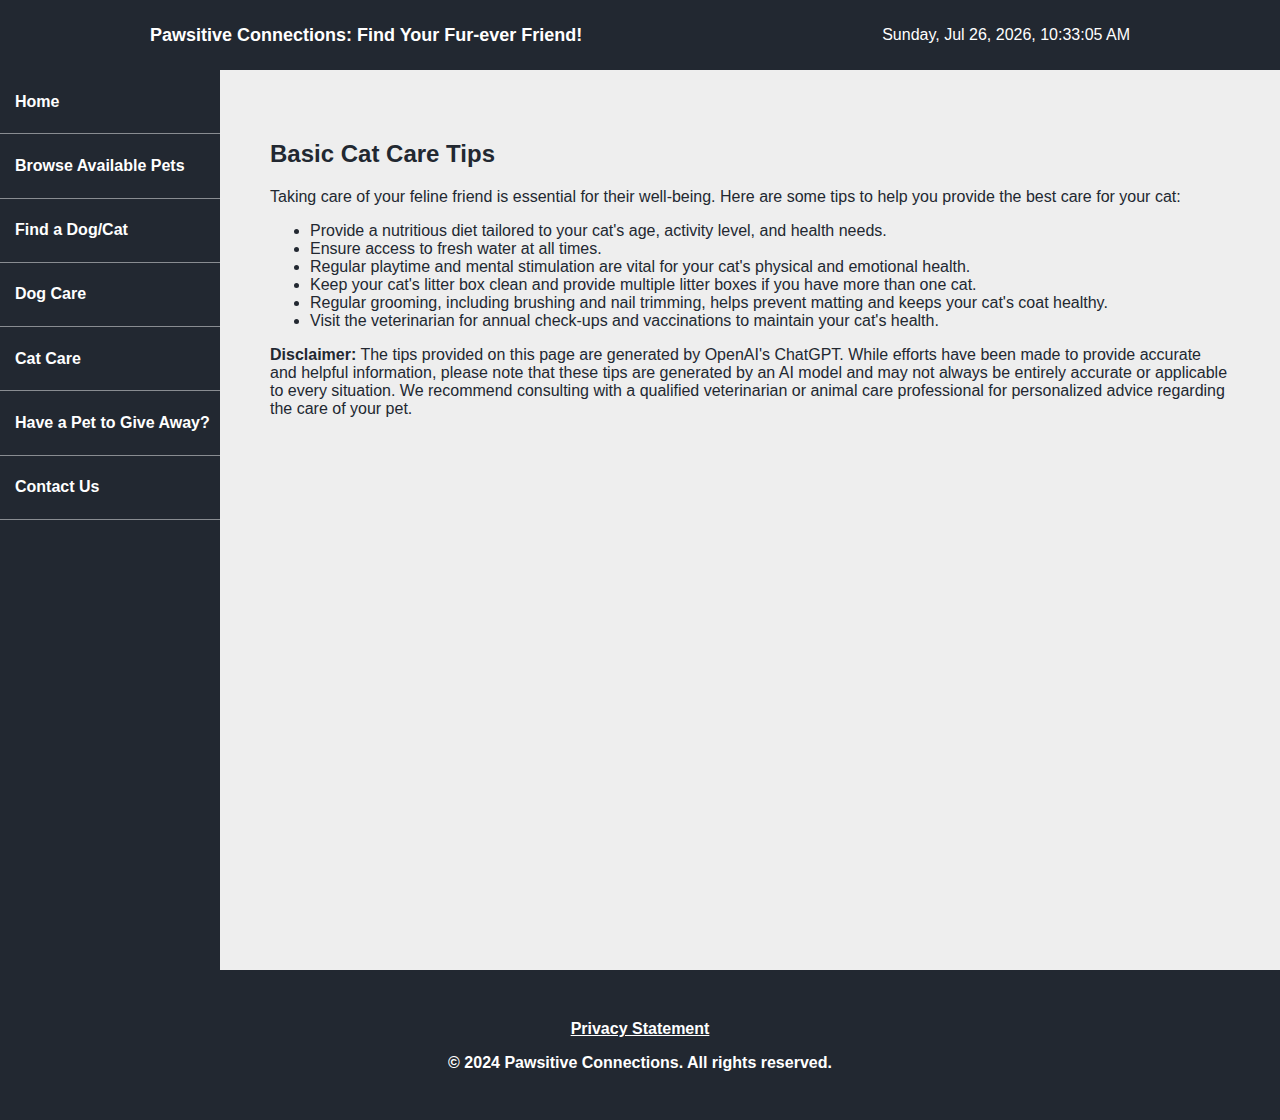
==== catcare.html @ 81d4099d "Initial Commit" ====
<!DOCTYPE html>
<html lang="en">

<head>
    <meta charset="UTF-8">
    <meta name="viewport" content="width=device-width, initial-scale=1.0">
    <link rel="stylesheet" href="styles.css">
    <title>Care Care</title>
    <script src="script.js"></script>
</head>

<body>
    <div class="header">
        <a href="index.html" class="logo">Pawsitive Connections: Find Your Fur-ever Friend!</a>
        <span id="time"></span>
    </div>
    <div class="main">
        <div class="navbar">
            <ul class="links-list">
                <li><a href="index.html">Home</a></li>
                <li><a href="pets.html">Browse Available Pets</a></li>
                <li><a href="find.html">Find a Dog/Cat</a></li>
                <li><a href="dogcare.html">Dog Care</a></li>
                <li><a href="catcare.html">Cat Care</a></li>
                <li><a href="giveaway.html">Have a Pet to Give Away?</a></li>
                <li><a href="contact.html">Contact Us</a></li>
            </ul>
        </div>
        <div class="content">
            <h2>Basic Cat Care Tips</h2>
            <p>Taking care of your feline friend is essential for their well-being. Here are some tips to help you
                provide the best care for your cat:</p>
            <ul>
                <li>Provide a nutritious diet tailored to your cat's age, activity level, and health needs.</li>
                <li>Ensure access to fresh water at all times.</li>
                <li>Regular playtime and mental stimulation are vital for your cat's physical and emotional health.</li>
                <li>Keep your cat's litter box clean and provide multiple litter boxes if you have more than one cat.
                </li>
                <li>Regular grooming, including brushing and nail trimming, helps prevent matting and keeps your cat's
                    coat healthy.</li>
                <li>Visit the veterinarian for annual check-ups and vaccinations to maintain your cat's health.</li>
            </ul>
            <p><strong>Disclaimer:</strong> The tips provided on this page are generated by OpenAI's ChatGPT. While
                efforts have been made to provide accurate and helpful information, please note that these tips are
                generated by an AI model and may not always be entirely accurate or applicable to every situation. We
                recommend consulting with a qualified veterinarian or animal care professional for personalized advice
                regarding the care of your pet.</p>
        </div>
    </div>
    <div class="footer">
        <div class="privacy-disclaimer">
            <a href="privacy.html">Privacy Statement</a>
        </div>
        <p>&copy; 2024 Pawsitive Connections. All rights reserved.</p>
    </div>
</body>

</html>
---- styles.css ----
body {
  margin: 0;
  font-family: 'Roboto', sans-serif;
}

.header {
  background-color: #222831;
  width: 100%;
  height: 70px;
  display: flex;
  align-items: center;
  justify-content: space-around;
  color: #ffffff;
}

.logo {
  text-decoration: none;
  color: #ffffff;
  font-weight: bold;
  font-size: large;
}

.main {
  min-height: 100vh;
  width: 100%;
  display: flex;
}

.navbar {
  background-color: #222831;
  height: inherit;
  max-width: 220px;
  width: 100%;
}

.links-list {
  display: flex;
  flex-direction: column;
  margin: 0;
  padding: 0;
  height: 50%;
  justify-content: space-evenly;
}

.links-list li {
  list-style: none;
  height: 100%;
  border-bottom: 1px solid #ffffff77;
}

.links-list li a {
  text-decoration: none;
  color: #ffffff;
  font-weight: bold;
  display: flex;
  align-items: center;
  padding-left: 15px;
  height: 100%;
  width: 100%;
}

.links-list li a:hover {
  text-decoration: underline;
}

.content {
  background-color: #eeeeee;
  color: #222831;
  width: 100%;
  padding: 50px;
}

.footer {
  width: 100%;
  height: 100px;
  background-color: #222831;
  text-align: center;
  color: #ffffff;
  font-weight: bold;
  padding-top: 50px;
}

.privacy-disclaimer a {
  color: #ffffff;
}
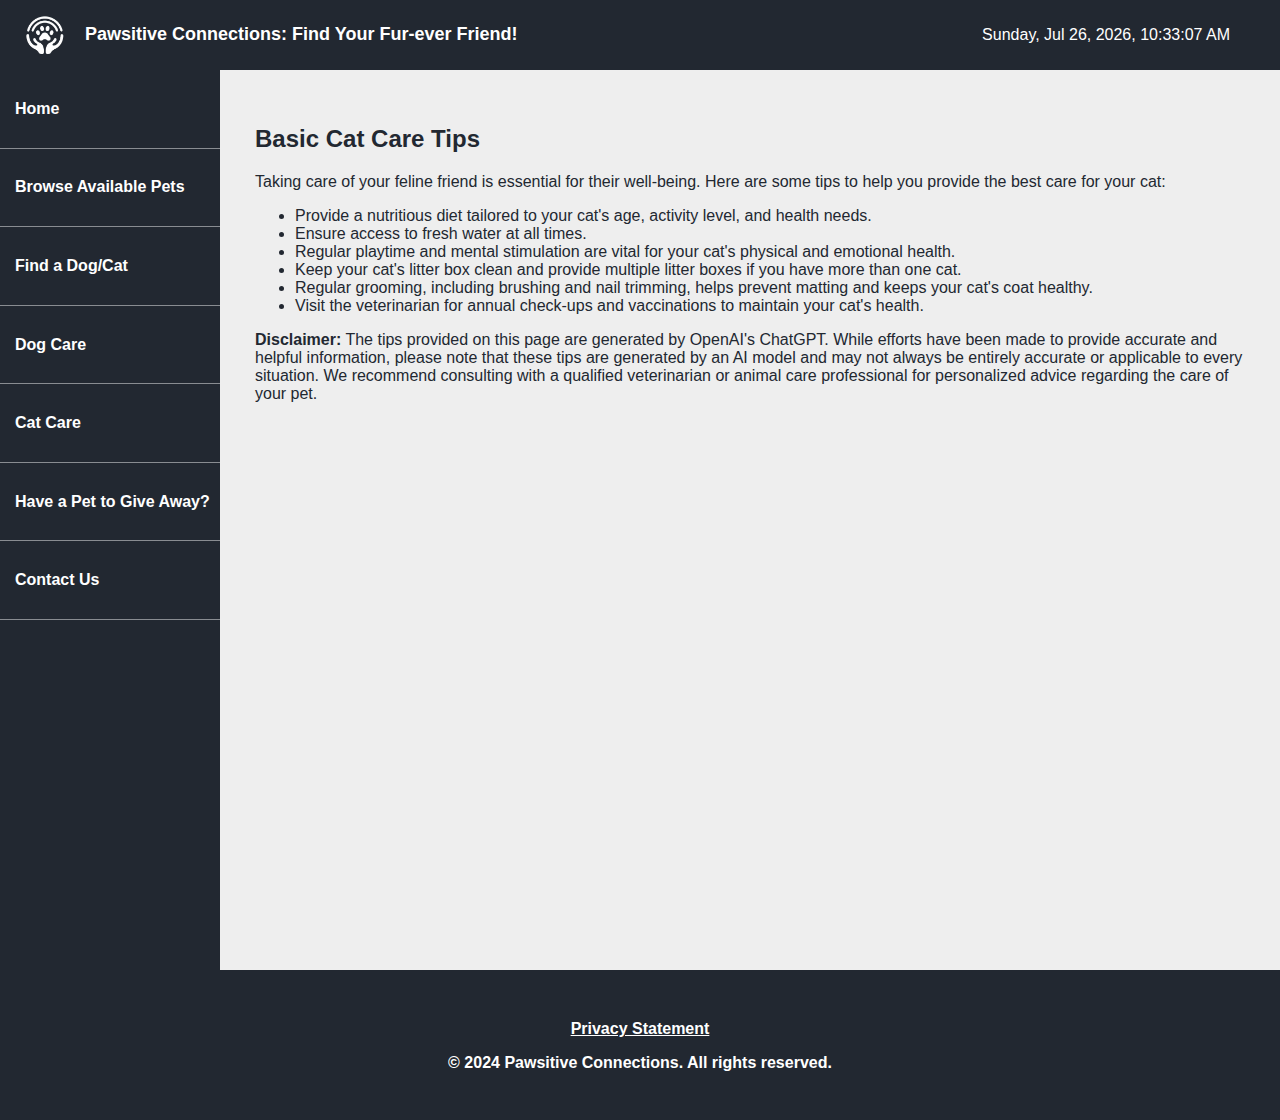
==== commit 004fd18e: "Modify home page text and Add images" ====
--- a/catcare.html
+++ b/catcare.html
@@ -11,7 +11,10 @@
 
 <body>
     <div class="header">
-        <a href="index.html" class="logo">Pawsitive Connections: Find Your Fur-ever Friend!</a>
+        <a href="index.html" class="logo">
+            <img src="images/Logo.png" class="logo-img" alt="logo">
+            <span>Pawsitive Connections: Find Your Fur-ever Friend!</span>
+        </a>
         <span id="time"></span>
     </div>
     <div class="main">
--- a/styles.css
+++ b/styles.css
@@ -9,8 +9,8 @@
   height: 70px;
   display: flex;
   align-items: center;
-  justify-content: space-around;
   color: #ffffff;
+  justify-content: space-between;
 }
 
 .logo {
@@ -18,6 +18,17 @@
   color: #ffffff;
   font-weight: bold;
   font-size: large;
+  margin-left: 10px;
+}
+
+.logo-img {
+  width: 70px;
+  display: inline;
+  vertical-align: middle;
+}
+
+#time {
+  margin-right: 50px;
 }
 
 .main {
@@ -38,7 +49,7 @@
   flex-direction: column;
   margin: 0;
   padding: 0;
-  height: 50%;
+  height: 550px;
   justify-content: space-evenly;
 }
 
@@ -67,7 +78,7 @@
   background-color: #eeeeee;
   color: #222831;
   width: 100%;
-  padding: 50px;
+  padding: 35px;
 }
 
 .footer {
@@ -83,3 +94,87 @@
 .privacy-disclaimer a {
   color: #ffffff;
 }
+
+.pet {
+  background-color: #22283177;
+  max-width: 500px;
+  width: 100%;
+  padding: 20px;
+  border-radius: 5px;
+}
+
+.pet-image {
+  width: 200px;
+  border-radius: 50%;
+  display: block;
+  margin: auto;
+}
+
+.pet-info-table {
+  text-align: left;
+}
+
+.pet-info-table td,
+th {
+  padding: 5px 10px;
+}
+
+.pets-list {
+  display: flex;
+  flex-wrap: wrap;
+  justify-content: space-around;
+  gap: 10px;
+}
+
+.interested-button {
+  display: block;
+  margin: 10px auto;
+  background-color: #00adb5;
+  color: #ffffff;
+  padding: 6px 10px;
+  border: 1px solid #ffffff;
+  border-radius: 5px;
+}
+
+.interested-button:hover {
+  background-color: #1bc4cd;
+  cursor: pointer;
+}
+
+.submit-button {
+  background-color: #00adb5;
+  color: #ffffff;
+  padding: 6px 10px;
+  border: 1px solid #ffffff;
+  border-radius: 5px;
+}
+
+.submit-button:hover {
+  background-color: #1bc4cd;
+  cursor: pointer;
+}
+
+.in-text-link {
+  color: #222831;
+  font-weight: bold;
+}
+
+.welcome-section {
+  margin-bottom: 40px;
+  min-width: 380px;
+}
+
+.welcome-image {
+  max-width: 250px;
+}
+
+.landing-welcome {
+  display: flex;
+  gap: 20px;
+}
+
+@media (max-width: 950px) {
+  .landing-welcome {
+    flex-wrap: wrap;
+  }
+}
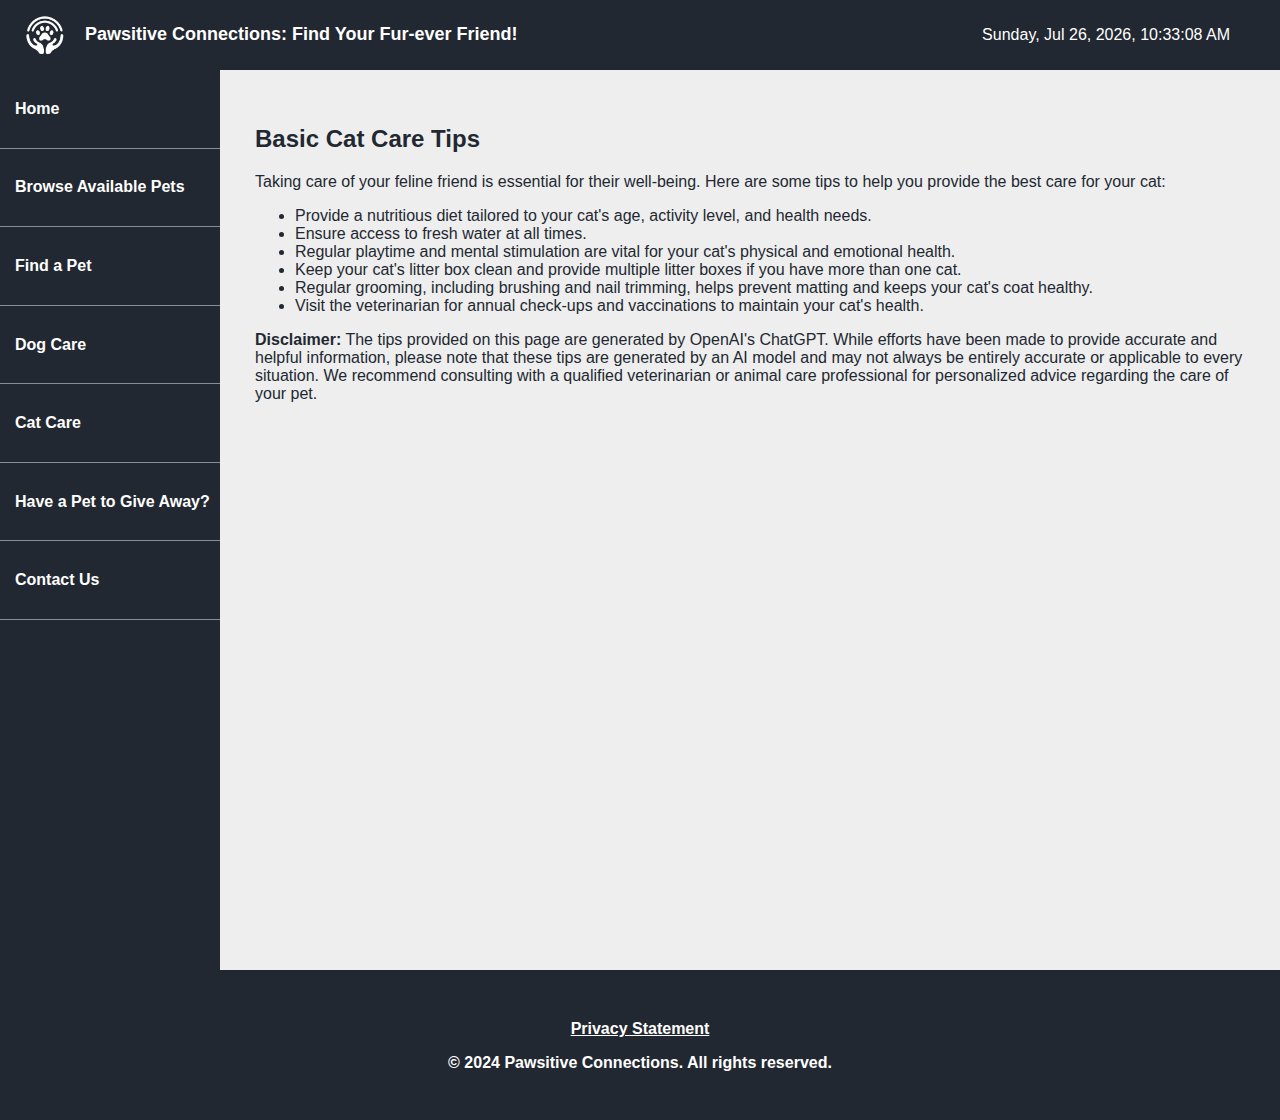
==== commit 4811c69c: "Add JS and CSS to find.html" ====
--- a/catcare.html
+++ b/catcare.html
@@ -22,7 +22,7 @@
             <ul class="links-list">
                 <li><a href="index.html">Home</a></li>
                 <li><a href="pets.html">Browse Available Pets</a></li>
-                <li><a href="find.html">Find a Dog/Cat</a></li>
+                <li><a href="find.html">Find a Pet</a></li>
                 <li><a href="dogcare.html">Dog Care</a></li>
                 <li><a href="catcare.html">Cat Care</a></li>
                 <li><a href="giveaway.html">Have a Pet to Give Away?</a></li>
--- a/styles.css
+++ b/styles.css
@@ -50,7 +50,6 @@
   margin: 0;
   padding: 0;
   height: 550px;
-  justify-content: space-evenly;
 }
 
 .links-list li {
@@ -96,7 +95,7 @@
 }
 
 .pet {
-  background-color: #22283177;
+  background-color: #22283150;
   max-width: 500px;
   width: 100%;
   padding: 20px;
@@ -159,6 +158,10 @@
   font-weight: bold;
 }
 
+.in-text-link:hover {
+  color: #00adb5;
+}
+
 .welcome-section {
   margin-bottom: 40px;
   min-width: 380px;
@@ -178,3 +181,23 @@
     flex-wrap: wrap;
   }
 }
+
+.form-wrapper {
+  background-color: #22283150;
+  padding: 20px;
+  border-radius: 5px;
+  width: fit-content;
+}
+
+.form-div label {
+  display: inline-block;
+  width: 250px;
+}
+
+.form-div select {
+  width: 250px;
+}
+
+.custom-checkbox {
+  accent-color: #00acb5aa;
+}
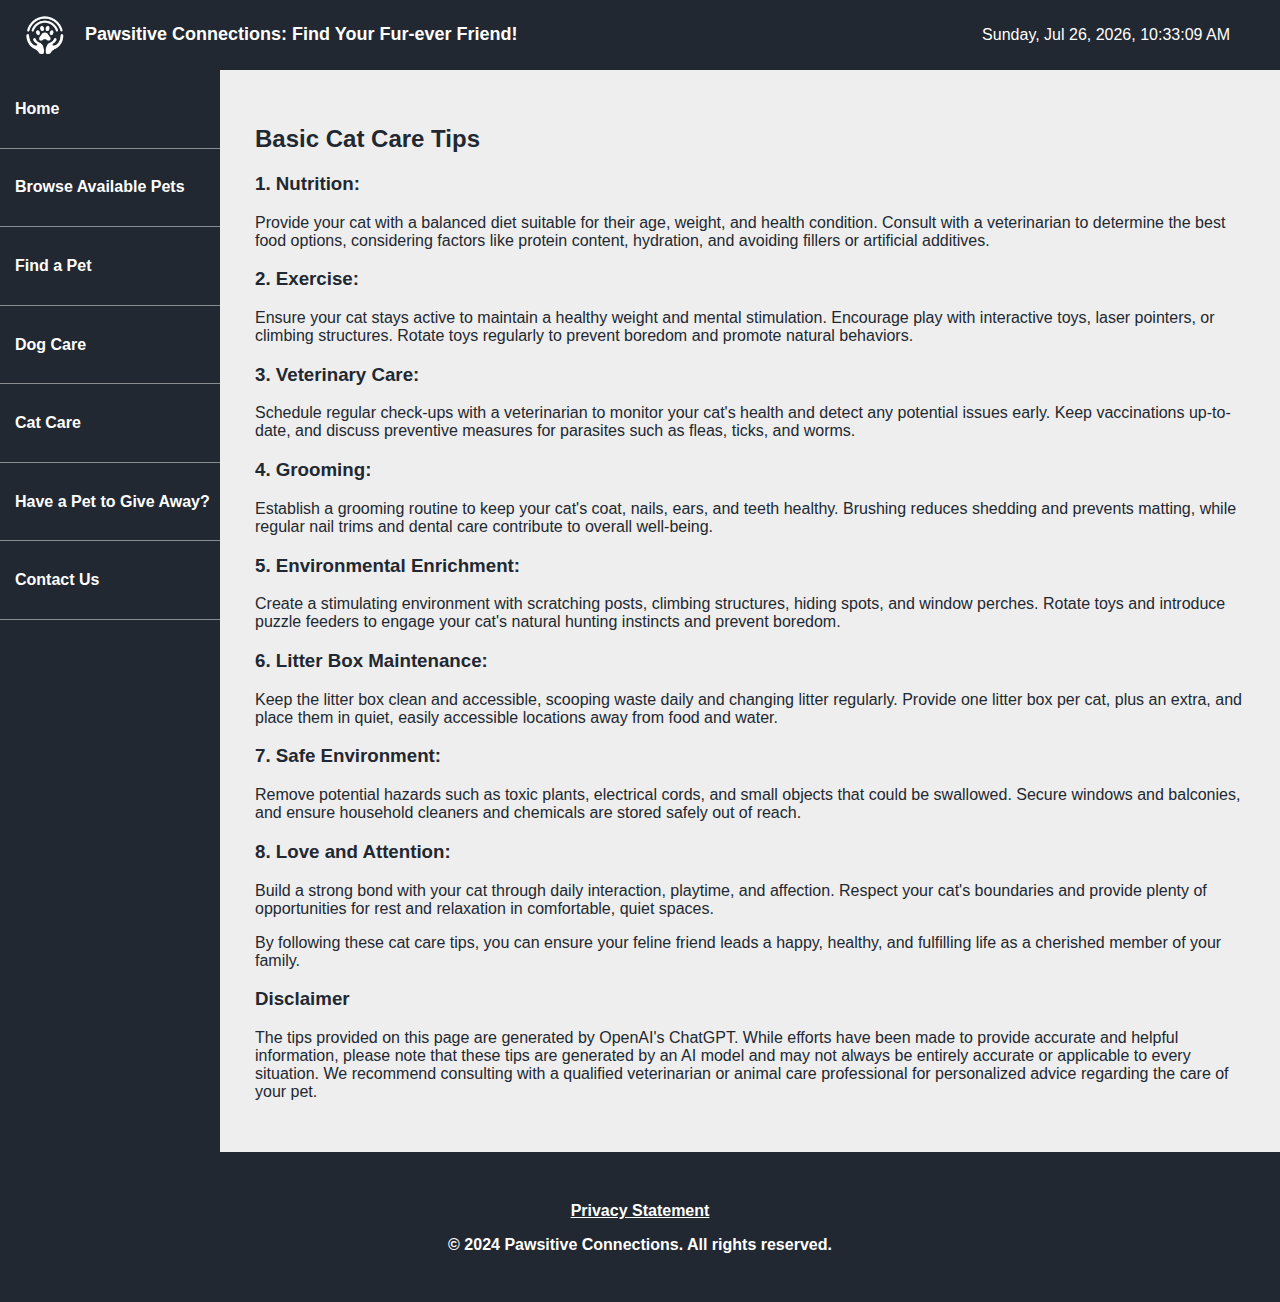
==== commit 7eb367d1: "Finish Assignment 2" ====
--- a/catcare.html
+++ b/catcare.html
@@ -5,6 +5,7 @@
     <meta charset="UTF-8">
     <meta name="viewport" content="width=device-width, initial-scale=1.0">
     <link rel="stylesheet" href="styles.css">
+    <link rel="icon" type="image/x-icon" href="images/favicon.ico">
     <title>Care Care</title>
     <script src="script.js"></script>
 </head>
@@ -31,23 +32,57 @@
         </div>
         <div class="content">
             <h2>Basic Cat Care Tips</h2>
-            <p>Taking care of your feline friend is essential for their well-being. Here are some tips to help you
-                provide the best care for your cat:</p>
-            <ul>
-                <li>Provide a nutritious diet tailored to your cat's age, activity level, and health needs.</li>
-                <li>Ensure access to fresh water at all times.</li>
-                <li>Regular playtime and mental stimulation are vital for your cat's physical and emotional health.</li>
-                <li>Keep your cat's litter box clean and provide multiple litter boxes if you have more than one cat.
-                </li>
-                <li>Regular grooming, including brushing and nail trimming, helps prevent matting and keeps your cat's
-                    coat healthy.</li>
-                <li>Visit the veterinarian for annual check-ups and vaccinations to maintain your cat's health.</li>
-            </ul>
-            <p><strong>Disclaimer:</strong> The tips provided on this page are generated by OpenAI's ChatGPT. While
+            <div class="tip-explanation">
+                <h3>1. Nutrition:</h3>
+                <p>Provide your cat with a balanced diet suitable for their age, weight, and health condition. Consult
+                    with a veterinarian to determine the best food options, considering factors like protein content,
+                    hydration, and avoiding fillers or artificial additives.</p>
+
+                <h3>2. Exercise:</h3>
+                <p>Ensure your cat stays active to maintain a healthy weight and mental stimulation. Encourage play with
+                    interactive toys, laser pointers, or climbing structures. Rotate toys regularly to prevent boredom
+                    and promote natural behaviors.</p>
+
+                <h3>3. Veterinary Care:</h3>
+                <p>Schedule regular check-ups with a veterinarian to monitor your cat's health and detect any potential
+                    issues early. Keep vaccinations up-to-date, and discuss preventive measures for parasites such as
+                    fleas, ticks, and worms.</p>
+
+                <h3>4. Grooming:</h3>
+                <p>Establish a grooming routine to keep your cat's coat, nails, ears, and teeth healthy. Brushing
+                    reduces shedding and prevents matting, while regular nail trims and dental care contribute to
+                    overall well-being.</p>
+
+                <h3>5. Environmental Enrichment:</h3>
+                <p>Create a stimulating environment with scratching posts, climbing structures, hiding spots, and window
+                    perches. Rotate toys and introduce puzzle feeders to engage your cat's natural hunting instincts and
+                    prevent boredom.</p>
+
+                <h3>6. Litter Box Maintenance:</h3>
+                <p>Keep the litter box clean and accessible, scooping waste daily and changing litter regularly. Provide
+                    one litter box per cat, plus an extra, and place them in quiet, easily accessible locations away
+                    from food and water.</p>
+
+                <h3>7. Safe Environment:</h3>
+                <p>Remove potential hazards such as toxic plants, electrical cords, and small objects that could be
+                    swallowed. Secure windows and balconies, and ensure household cleaners and chemicals are stored
+                    safely out of reach.</p>
+
+                <h3>8. Love and Attention:</h3>
+                <p>Build a strong bond with your cat through daily interaction, playtime, and affection. Respect your
+                    cat's boundaries and provide plenty of opportunities for rest and relaxation in comfortable, quiet
+                    spaces.</p>
+            </div>
+            <p>By following these cat care tips, you can ensure your feline friend leads a happy, healthy, and
+                fulfilling life as a cherished member of your family.</p>
+
+            <h3>Disclaimer</h3>
+            <p> The tips provided on this page are generated by OpenAI's ChatGPT. While
                 efforts have been made to provide accurate and helpful information, please note that these tips are
                 generated by an AI model and may not always be entirely accurate or applicable to every situation. We
                 recommend consulting with a qualified veterinarian or animal care professional for personalized advice
                 regarding the care of your pet.</p>
+
         </div>
     </div>
     <div class="footer">
--- a/styles.css
+++ b/styles.css
@@ -189,6 +189,10 @@
   width: fit-content;
 }
 
+.form-div {
+  padding-bottom: 10px;
+}
+
 .form-div label {
   display: inline-block;
   width: 250px;
@@ -196,8 +200,39 @@
 
 .form-div select {
   width: 250px;
+  padding: 4px;
+}
+
+.form-div input[type='text'] {
+  width: 250px;
+}
+
+.form-div input[type='email'] {
+  width: 250px;
 }
 
 .custom-checkbox {
   accent-color: #00acb5aa;
 }
+
+.comments-box {
+  outline: none;
+  width: 100%;
+  border-radius: 5px;
+  padding: 4px;
+  box-sizing: border-box;
+}
+
+.comments-box:focus {
+  border: 2px solid #00acb5aa;
+}
+
+.input-box {
+  outline: none;
+  border-radius: 5px;
+  padding: 4px;
+}
+
+.input-box:focus {
+  border: 2px solid #00acb5aa;
+}
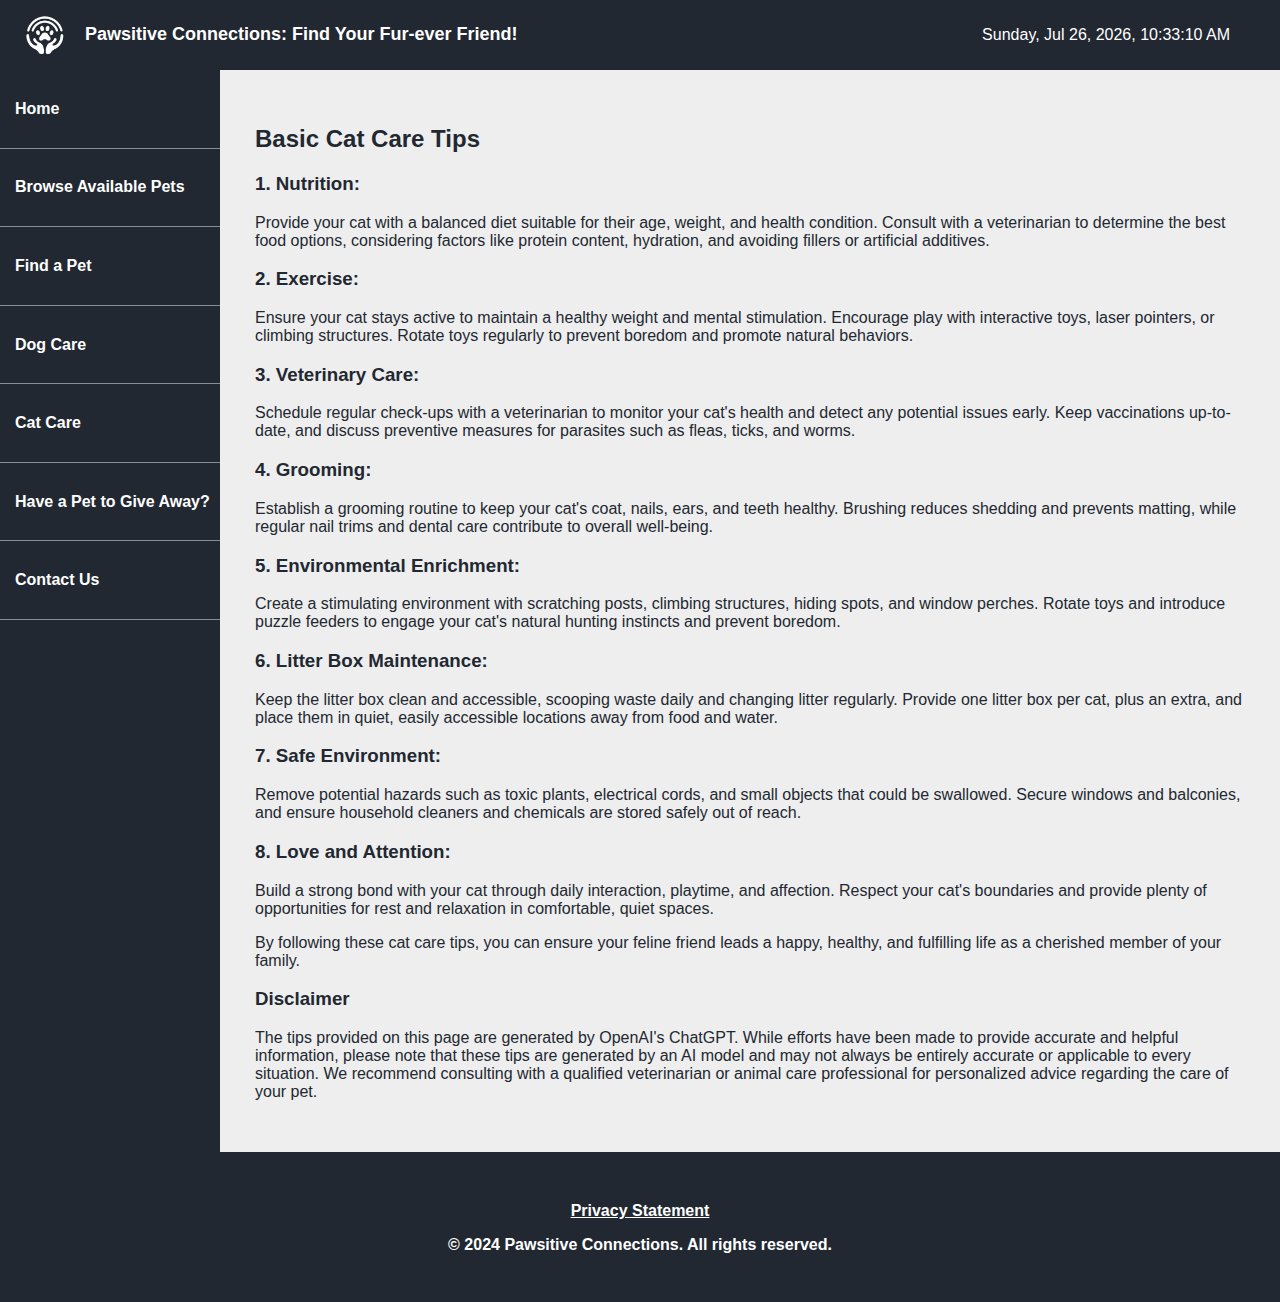
==== commit 761e9cf8: "Move JS and CSS files to a separate directory" ====
--- a/catcare.html
+++ b/catcare.html
@@ -4,10 +4,10 @@
 <head>
     <meta charset="UTF-8">
     <meta name="viewport" content="width=device-width, initial-scale=1.0">
-    <link rel="stylesheet" href="styles.css">
+    <link rel="stylesheet" href="css/styles.css">
     <link rel="icon" type="image/x-icon" href="images/favicon.ico">
     <title>Care Care</title>
-    <script src="script.js"></script>
+    <script src="js/showTime.js"></script>
 </head>
 
 <body>
--- a/css/styles.css
+++ b/css/styles.css
@@ -0,0 +1,238 @@
+body {
+  margin: 0;
+  font-family: 'Roboto', sans-serif;
+}
+
+.header {
+  background-color: #222831;
+  width: 100%;
+  height: 70px;
+  display: flex;
+  align-items: center;
+  color: #ffffff;
+  justify-content: space-between;
+}
+
+.logo {
+  text-decoration: none;
+  color: #ffffff;
+  font-weight: bold;
+  font-size: large;
+  margin-left: 10px;
+}
+
+.logo-img {
+  width: 70px;
+  display: inline;
+  vertical-align: middle;
+}
+
+#time {
+  margin-right: 50px;
+}
+
+.main {
+  min-height: 100vh;
+  width: 100%;
+  display: flex;
+}
+
+.navbar {
+  background-color: #222831;
+  height: inherit;
+  max-width: 220px;
+  width: 100%;
+}
+
+.links-list {
+  display: flex;
+  flex-direction: column;
+  margin: 0;
+  padding: 0;
+  height: 550px;
+}
+
+.links-list li {
+  list-style: none;
+  height: 100%;
+  border-bottom: 1px solid #ffffff77;
+}
+
+.links-list li a {
+  text-decoration: none;
+  color: #ffffff;
+  font-weight: bold;
+  display: flex;
+  align-items: center;
+  padding-left: 15px;
+  height: 100%;
+  width: 100%;
+}
+
+.links-list li a:hover {
+  text-decoration: underline;
+}
+
+.content {
+  background-color: #eeeeee;
+  color: #222831;
+  width: 100%;
+  padding: 35px;
+}
+
+.footer {
+  width: 100%;
+  height: 100px;
+  background-color: #222831;
+  text-align: center;
+  color: #ffffff;
+  font-weight: bold;
+  padding-top: 50px;
+}
+
+.privacy-disclaimer a {
+  color: #ffffff;
+}
+
+.pet {
+  background-color: #22283150;
+  max-width: 500px;
+  width: 100%;
+  padding: 20px;
+  border-radius: 5px;
+}
+
+.pet-image {
+  width: 200px;
+  border-radius: 50%;
+  display: block;
+  margin: auto;
+}
+
+.pet-info-table {
+  text-align: left;
+}
+
+.pet-info-table td,
+th {
+  padding: 5px 10px;
+}
+
+.pets-list {
+  display: flex;
+  flex-wrap: wrap;
+  justify-content: space-around;
+  gap: 10px;
+}
+
+.interested-button {
+  display: block;
+  margin: 10px auto;
+  background-color: #00adb5;
+  color: #ffffff;
+  padding: 6px 10px;
+  border: 1px solid #ffffff;
+  border-radius: 5px;
+}
+
+.interested-button:hover {
+  background-color: #1bc4cd;
+  cursor: pointer;
+}
+
+.submit-button {
+  background-color: #00adb5;
+  color: #ffffff;
+  padding: 6px 10px;
+  border: 1px solid #ffffff;
+  border-radius: 5px;
+}
+
+.submit-button:hover {
+  background-color: #1bc4cd;
+  cursor: pointer;
+}
+
+.in-text-link {
+  color: #222831;
+  font-weight: bold;
+}
+
+.in-text-link:hover {
+  color: #00adb5;
+}
+
+.welcome-section {
+  margin-bottom: 40px;
+  min-width: 380px;
+}
+
+.welcome-image {
+  max-width: 250px;
+}
+
+.landing-welcome {
+  display: flex;
+  gap: 20px;
+}
+
+@media (max-width: 950px) {
+  .landing-welcome {
+    flex-wrap: wrap;
+  }
+}
+
+.form-wrapper {
+  background-color: #22283150;
+  padding: 20px;
+  border-radius: 5px;
+  width: fit-content;
+}
+
+.form-div {
+  padding-bottom: 10px;
+}
+
+.form-div label {
+  display: inline-block;
+  width: 250px;
+}
+
+.form-div select {
+  width: 250px;
+  padding: 4px;
+}
+
+.form-div input[type='text'] {
+  width: 250px;
+}
+
+.form-div input[type='email'] {
+  width: 250px;
+}
+
+.custom-checkbox {
+  accent-color: #00acb5aa;
+}
+
+.comments-box {
+  outline: none;
+  width: 100%;
+  border-radius: 5px;
+  padding: 4px;
+  box-sizing: border-box;
+}
+
+.comments-box:focus {
+  border: 2px solid #00acb5aa;
+}
+
+.input-box {
+  outline: none;
+  border-radius: 5px;
+  padding: 4px;
+}
+
+.input-box:focus {
+  border: 2px solid #00acb5aa;
+}
